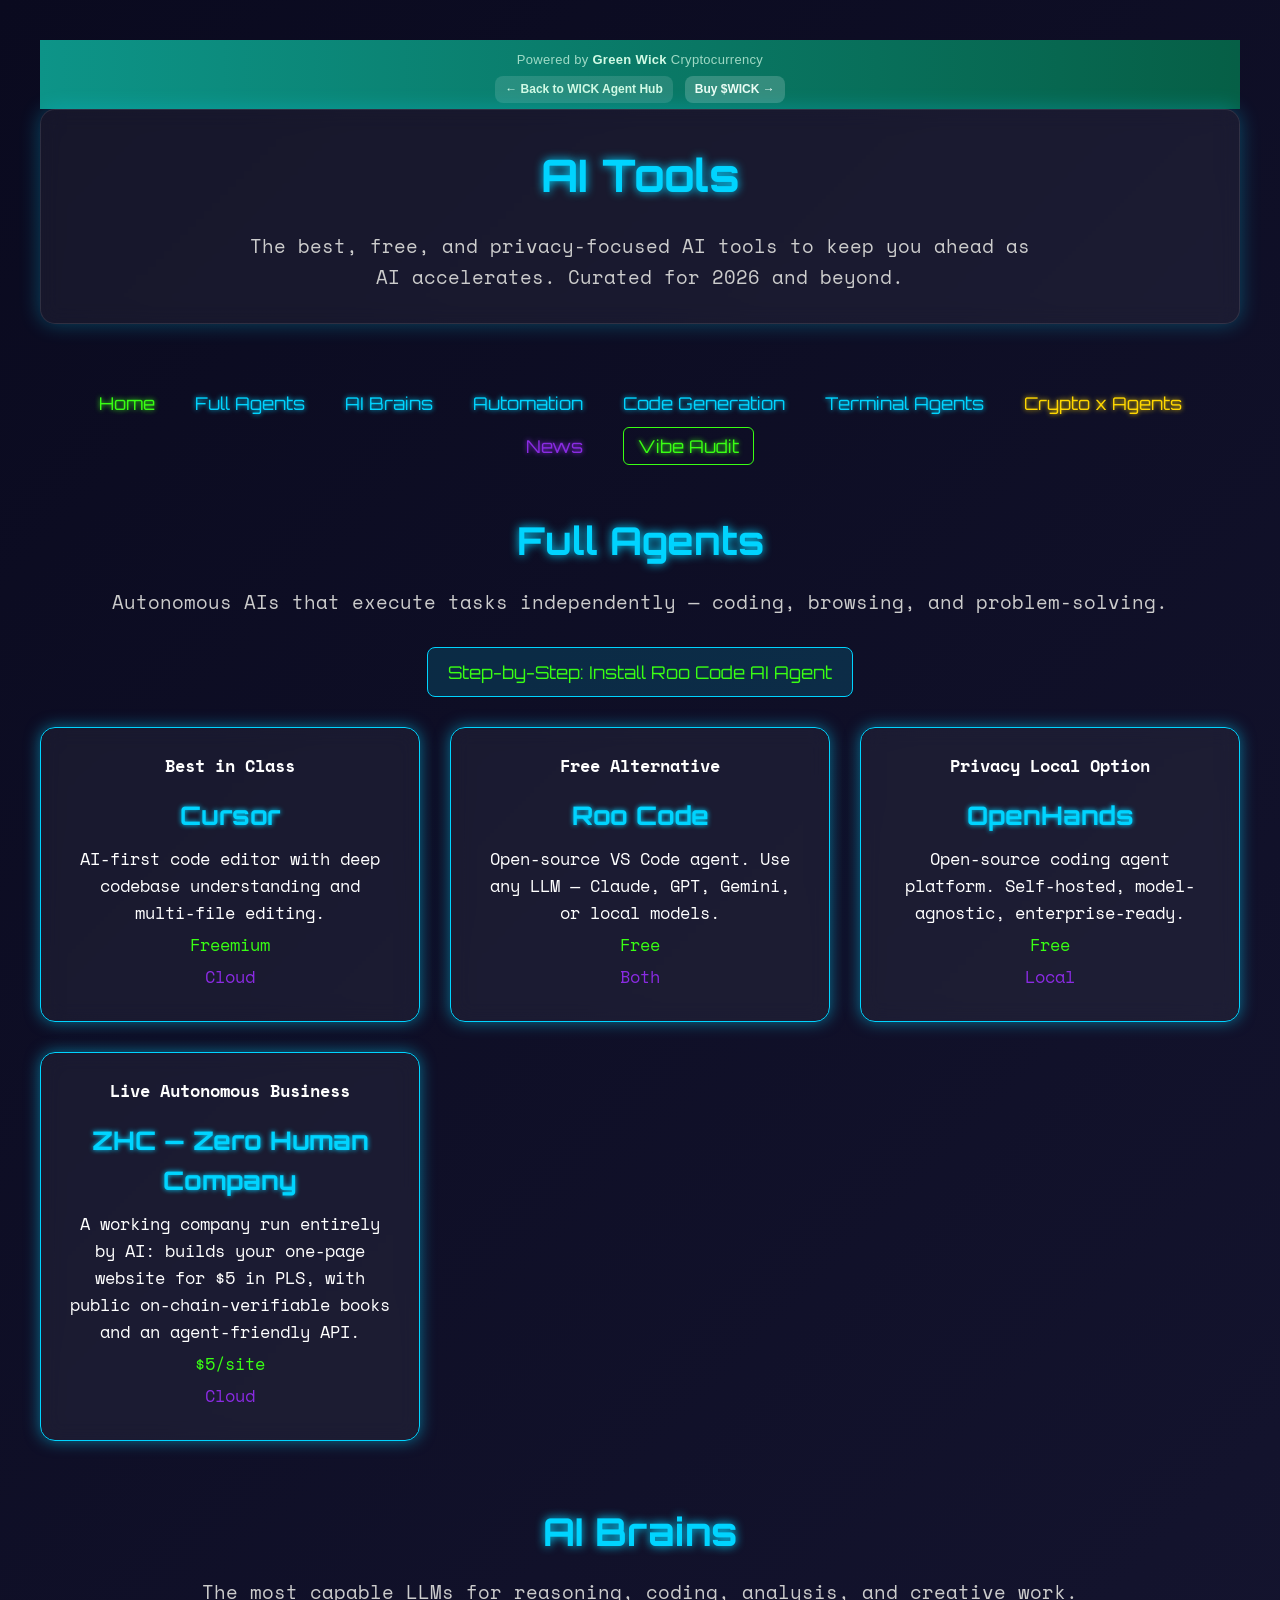
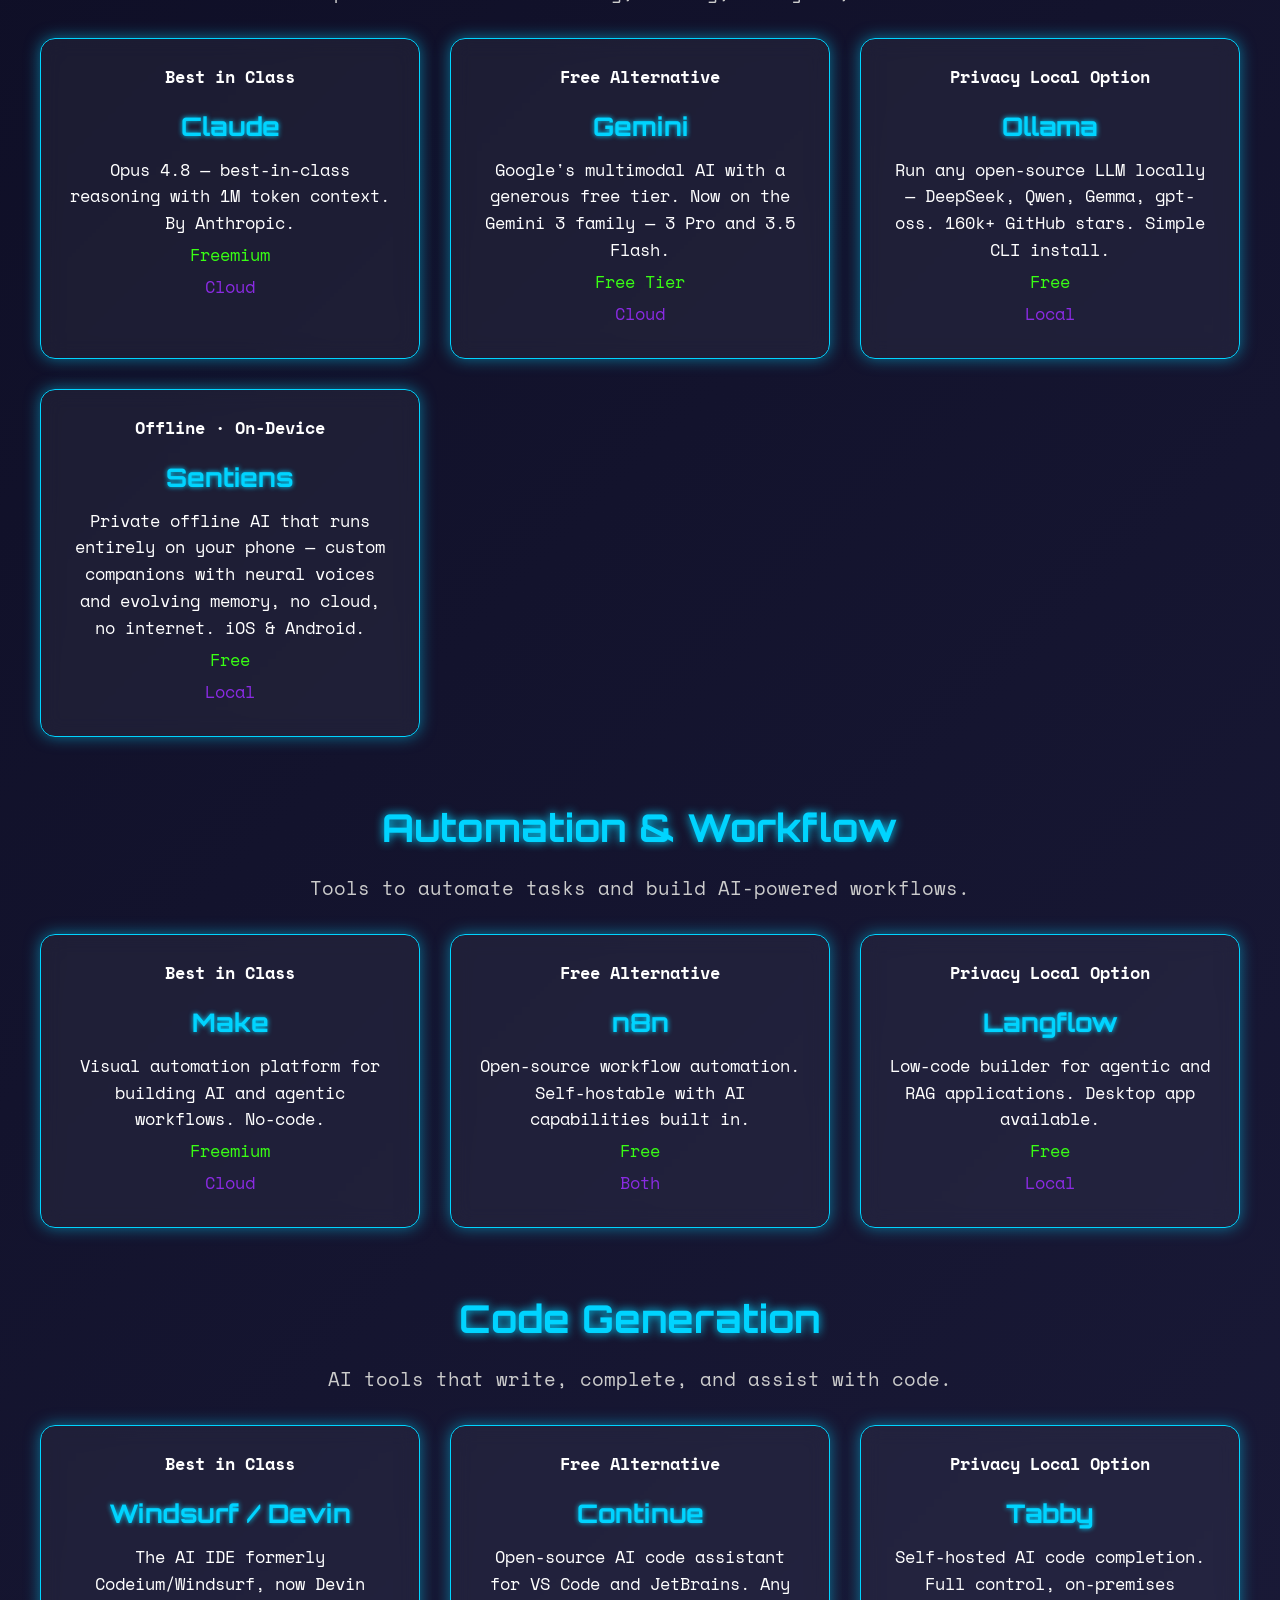
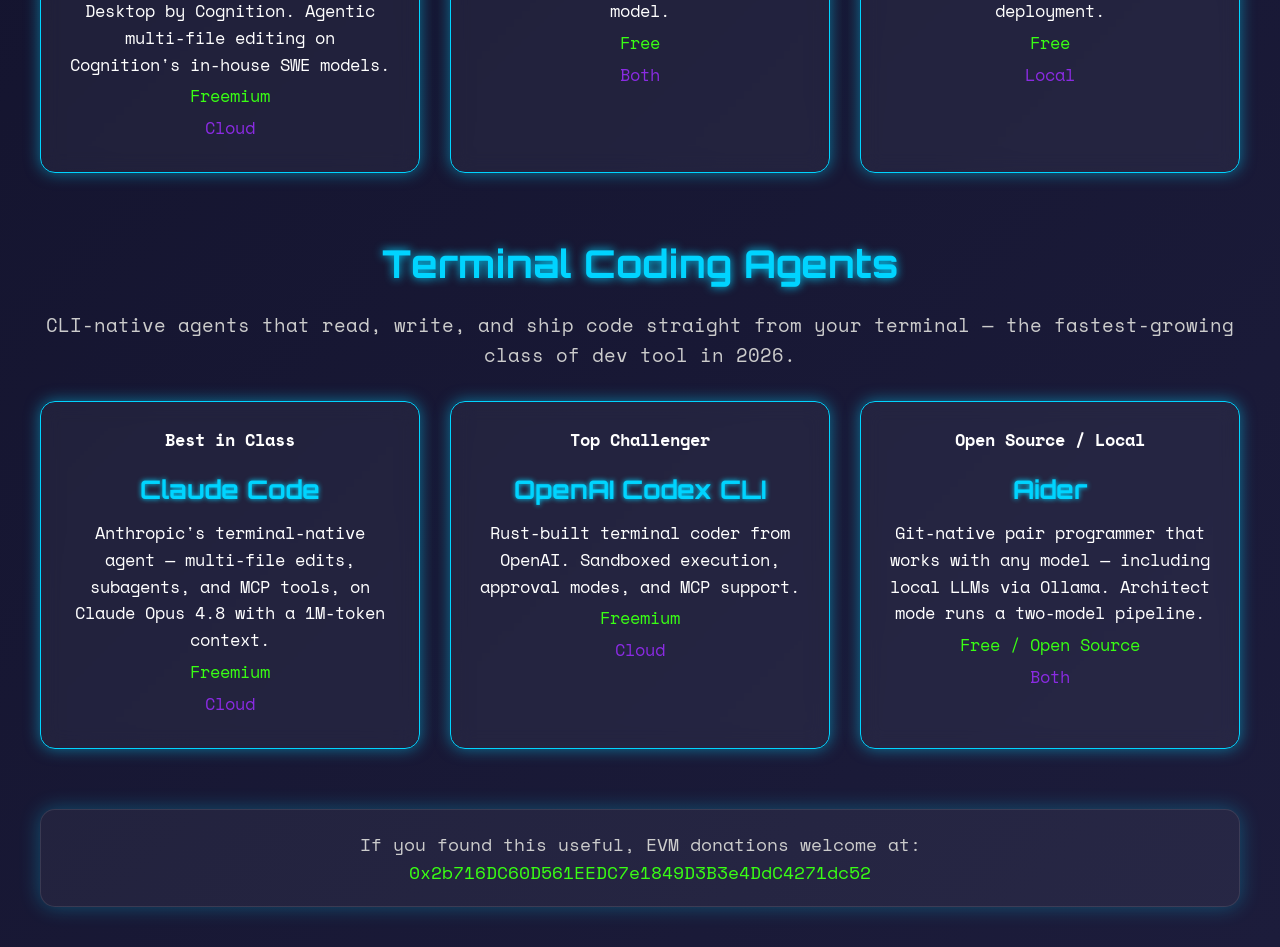
==== index.html @ ec35cadc "aitools: add Sentiens (offline on-device AI) to AI Brains Co-Authored-By: Claude Fable 5 <noreply@an" ====
<!DOCTYPE html>
<html lang="en">
<head>
    <meta charset="UTF-8">
    <meta name="viewport" content="width=device-width, initial-scale=1.0">
    <meta name="description" content="AI Tools - Best in class, free, and privacy-focused AI tools across Full Agents, AI Brains, Automation, and Code Generation.">
    <meta name="keywords" content="AI tools, full agents, AI brains, automation, code generation, best AI tools, free AI tools, privacy AI tools, 2026">
    <meta name="author" content="Green Wick AI">
    <meta name="robots" content="index, follow">
    <meta property="og:title" content="AI Tools - Elite AI Solutions for 2026">
    <meta property="og:description" content="Discover the best, free, and privacy-focused AI tools for 2026.">
    <meta property="og:type" content="website">
    <meta property="og:url" content="https://aitools.wick.pics">
    <link rel="icon" type="image/svg+xml" href="/favicon.svg">
    <title>AI Tools - Elite AI Solutions for 2026</title>
    <link rel="preconnect" href="https://fonts.googleapis.com">
    <link rel="preconnect" href="https://fonts.gstatic.com" crossorigin>
    <link href="https://fonts.googleapis.com/css2?family=Space+Mono:wght@400;700&family=Orbitron:wght@700&display=swap" rel="stylesheet">
    <script type="application/ld+json">
    {
        "@context": "https://schema.org",
        "@type": "WebPage",
        "name": "AI Tools - Elite AI Solutions for 2026",
        "description": "Best in class, free, and privacy-focused AI tools for 2026.",
        "publisher": {
            "@type": "Organization",
            "name": "Green Wick AI"
        }
    }
    </script>
    <link rel="stylesheet" href="style.css?v=2">
</head>
<body>
    <div style="width:100%;padding:6px 12px;background:linear-gradient(90deg,#0d9488,#065f46);font-family:sans-serif;box-sizing:border-box;">
      <div style="max-width:720px;margin:0 auto;">
        <div style="text-align:center;margin-bottom:4px;">
          <a href="https://crypto.wick.pics" style="font-size:13px;font-weight:500;letter-spacing:0.3px;color:#d1fae5;text-decoration:none;"><span style="opacity:0.75">Powered by</span> <b>Green Wick</b> <span style="opacity:0.75">Cryptocurrency</span></a>
        </div>
        <div style="display:flex;align-items:center;justify-content:center;gap:12px;">
          <a href="https://wick.pics" style="display:inline-flex;align-items:center;gap:6px;padding:4px 10px;border-radius:8px;font-size:12px;font-weight:600;white-space:nowrap;background:rgba(255,255,255,0.12);color:#d1fae5;text-decoration:none;">&larr; Back to WICK Agent Hub</a>
          <a href="https://swap.wick.pics" target="_blank" rel="noopener" style="display:inline-flex;align-items:center;gap:6px;padding:4px 10px;border-radius:8px;font-size:12px;font-weight:700;white-space:nowrap;background:rgba(255,255,255,0.18);color:#ecfdf5;text-decoration:none;">Buy $WICK &rarr;</a>
        </div>
      </div>
    </div>
    <div class="container">
        <header class="mission">
            <h1>AI Tools</h1>
            <p>The best, free, and privacy-focused AI tools to keep you ahead as AI accelerates. Curated for 2026 and beyond.</p>
        </header>

        <nav>
            <a href="https://wick.pics" style="color: #39ff14; text-shadow: 0 0 5px #39ff14;">Home</a>
            <a href="#full-agents">Full Agents</a>
            <a href="#ai-brains">AI Brains</a>
            <a href="#automation">Automation</a>
            <a href="#code-generation">Code Generation</a>
            <a href="#terminal-agents">Terminal Agents</a>
            <a href="crypto-agents.html" class="nav-crypto" style="color: #FFD700; text-shadow: 0 0 5px #FFD700;">Crypto x Agents</a>
            <a href="news.html" class="nav-accent">News</a>
            <a href="https://audit.wick.pics" class="nav-cta" target="_blank" rel="noopener noreferrer">Vibe Audit</a>
        </nav>

        <!-- Full Agents -->
        <section class="category" id="full-agents">
            <h2>Full Agents</h2>
            <p class="desc">Autonomous AIs that execute tasks independently — coding, browsing, and problem-solving.</p>
            <div class="link-box">
                <a href="roocode.html" class="guide-link">Step-by-Step: Install Roo Code AI Agent</a>
            </div>
            <div class="tools-grid">
                <div class="tool-box">
                    <a href="https://cursor.com" target="_blank" rel="noopener noreferrer">
                        <p class="category-label">Best in Class</p>
                        <h3>Cursor</h3>
                        <p>AI-first code editor with deep codebase understanding and multi-file editing.</p>
                        <p class="payment">Freemium</p>
                        <p class="location">Cloud</p>
                    </a>
                </div>
                <div class="tool-box">
                    <a href="https://marketplace.visualstudio.com/items?itemName=RooVeterinaryInc.roo-cline" target="_blank" rel="noopener noreferrer">
                        <p class="category-label">Free Alternative</p>
                        <h3>Roo Code</h3>
                        <p>Open-source VS Code agent. Use any LLM — Claude, GPT, Gemini, or local models.</p>
                        <p class="payment">Free</p>
                        <p class="location">Both</p>
                    </a>
                </div>
                <div class="tool-box">
                    <a href="https://openhands.dev" target="_blank" rel="noopener noreferrer">
                        <p class="category-label">Privacy Local Option</p>
                        <h3>OpenHands</h3>
                        <p>Open-source coding agent platform. Self-hosted, model-agnostic, enterprise-ready.</p>
                        <p class="payment">Free</p>
                        <p class="location">Local</p>
                    </a>
                </div>
                <div class="tool-box">
                    <a href="https://zhc.wick.pics" target="_blank" rel="noopener noreferrer">
                        <p class="category-label">Live Autonomous Business</p>
                        <h3>ZHC — Zero Human Company</h3>
                        <p>A working company run entirely by AI: builds your one-page website for $5 in PLS, with public on-chain-verifiable books and an agent-friendly API.</p>
                        <p class="payment">$5/site</p>
                        <p class="location">Cloud</p>
                    </a>
                </div>
            </div>
        </section>

        <!-- AI Brains (NLP) -->
        <section class="category" id="ai-brains">
            <h2>AI Brains</h2>
            <p class="desc">The most capable LLMs for reasoning, coding, analysis, and creative work.</p>
            <div class="tools-grid">
                <div class="tool-box">
                    <a href="https://claude.ai" target="_blank" rel="noopener noreferrer">
                        <p class="category-label">Best in Class</p>
                        <h3>Claude</h3>
                        <p>Opus 4.8 — best-in-class reasoning with 1M token context. By Anthropic.</p>
                        <p class="payment">Freemium</p>
                        <p class="location">Cloud</p>
                    </a>
                </div>
                <div class="tool-box">
                    <a href="https://gemini.google.com" target="_blank" rel="noopener noreferrer">
                        <p class="category-label">Free Alternative</p>
                        <h3>Gemini</h3>
                        <p>Google's multimodal AI with a generous free tier. Now on the Gemini 3 family — 3 Pro and 3.5 Flash.</p>
                        <p class="payment">Free Tier</p>
                        <p class="location">Cloud</p>
                    </a>
                </div>
                <div class="tool-box">
                    <a href="https://ollama.com" target="_blank" rel="noopener noreferrer">
                        <p class="category-label">Privacy Local Option</p>
                        <h3>Ollama</h3>
                        <p>Run any open-source LLM locally — DeepSeek, Qwen, Gemma, gpt-oss. 160k+ GitHub stars. Simple CLI install.</p>
                        <p class="payment">Free</p>
                        <p class="location">Local</p>
                    </a>
                </div>
                <div class="tool-box">
                    <a href="https://www.kejera.com/sentiens" target="_blank" rel="noopener noreferrer">
                        <p class="category-label">Offline · On-Device</p>
                        <h3>Sentiens</h3>
                        <p>Private offline AI that runs entirely on your phone — custom companions with neural voices and evolving memory, no cloud, no internet. iOS & Android.</p>
                        <p class="payment">Free</p>
                        <p class="location">Local</p>
                    </a>
                </div>
            </div>
        </section>

        <!-- Automation & Workflow -->
        <section class="category" id="automation">
            <h2>Automation & Workflow</h2>
            <p class="desc">Tools to automate tasks and build AI-powered workflows.</p>
            <div class="tools-grid">
                <div class="tool-box">
                    <a href="https://www.make.com" target="_blank" rel="noopener noreferrer">
                        <p class="category-label">Best in Class</p>
                        <h3>Make</h3>
                        <p>Visual automation platform for building AI and agentic workflows. No-code.</p>
                        <p class="payment">Freemium</p>
                        <p class="location">Cloud</p>
                    </a>
                </div>
                <div class="tool-box">
                    <a href="https://n8n.io" target="_blank" rel="noopener noreferrer">
                        <p class="category-label">Free Alternative</p>
                        <h3>n8n</h3>
                        <p>Open-source workflow automation. Self-hostable with AI capabilities built in.</p>
                        <p class="payment">Free</p>
                        <p class="location">Both</p>
                    </a>
                </div>
                <div class="tool-box">
                    <a href="https://www.langflow.org" target="_blank" rel="noopener noreferrer">
                        <p class="category-label">Privacy Local Option</p>
                        <h3>Langflow</h3>
                        <p>Low-code builder for agentic and RAG applications. Desktop app available.</p>
                        <p class="payment">Free</p>
                        <p class="location">Local</p>
                    </a>
                </div>
            </div>
        </section>

        <!-- Code Generation -->
        <section class="category" id="code-generation">
            <h2>Code Generation</h2>
            <p class="desc">AI tools that write, complete, and assist with code.</p>
            <div class="tools-grid">
                <div class="tool-box">
                    <a href="https://devin.ai/desktop" target="_blank" rel="noopener noreferrer">
                        <p class="category-label">Best in Class</p>
                        <h3>Windsurf / Devin</h3>
                        <p>The AI IDE formerly Codeium/Windsurf, now Devin Desktop by Cognition. Agentic multi-file editing on Cognition's in-house SWE models.</p>
                        <p class="payment">Freemium</p>
                        <p class="location">Cloud</p>
                    </a>
                </div>
                <div class="tool-box">
                    <a href="https://www.continue.dev" target="_blank" rel="noopener noreferrer">
                        <p class="category-label">Free Alternative</p>
                        <h3>Continue</h3>
                        <p>Open-source AI code assistant for VS Code and JetBrains. Any model.</p>
                        <p class="payment">Free</p>
                        <p class="location">Both</p>
                    </a>
                </div>
                <div class="tool-box">
                    <a href="https://www.tabbyml.com" target="_blank" rel="noopener noreferrer">
                        <p class="category-label">Privacy Local Option</p>
                        <h3>Tabby</h3>
                        <p>Self-hosted AI code completion. Full control, on-premises deployment.</p>
                        <p class="payment">Free</p>
                        <p class="location">Local</p>
                    </a>
                </div>
            </div>
        </section>

        <!-- Terminal Coding Agents -->
        <section class="category" id="terminal-agents">
            <h2>Terminal Coding Agents</h2>
            <p class="desc">CLI-native agents that read, write, and ship code straight from your terminal — the fastest-growing class of dev tool in 2026.</p>
            <div class="tools-grid">
                <div class="tool-box">
                    <a href="https://claude.com/claude-code" target="_blank" rel="noopener noreferrer">
                        <p class="category-label">Best in Class</p>
                        <h3>Claude Code</h3>
                        <p>Anthropic's terminal-native agent — multi-file edits, subagents, and MCP tools, on Claude Opus 4.8 with a 1M-token context.</p>
                        <p class="payment">Freemium</p>
                        <p class="location">Cloud</p>
                    </a>
                </div>
                <div class="tool-box">
                    <a href="https://github.com/openai/codex" target="_blank" rel="noopener noreferrer">
                        <p class="category-label">Top Challenger</p>
                        <h3>OpenAI Codex CLI</h3>
                        <p>Rust-built terminal coder from OpenAI. Sandboxed execution, approval modes, and MCP support.</p>
                        <p class="payment">Freemium</p>
                        <p class="location">Cloud</p>
                    </a>
                </div>
                <div class="tool-box">
                    <a href="https://aider.chat" target="_blank" rel="noopener noreferrer">
                        <p class="category-label">Open Source / Local</p>
                        <h3>Aider</h3>
                        <p>Git-native pair programmer that works with any model — including local LLMs via Ollama. Architect mode runs a two-model pipeline.</p>
                        <p class="payment">Free / Open Source</p>
                        <p class="location">Both</p>
                    </a>
                </div>
            </div>
        </section>

        <footer class="donation">
            <p>If you found this useful, EVM donations welcome at: <br><span>0x2b716DC60D561EEDC7e1849D3B3e4DdC4271dc52</span></p>
        </footer>
    </div>
</body>
</html>
---- style.css ----
/* Reset */
*, :after, :before { margin: 0; padding: 0; box-sizing: border-box; }

/* Base */
body {
    background: linear-gradient(135deg, #0a0a1f 0%, #1c1c3b 100%);
    color: #fff;
    line-height: 1.6;
    padding: 40px;
    font-family: 'Space Mono', monospace;
    position: relative;
    overflow-x: hidden;
}

body::before {
    content: '';
    position: fixed;
    top: 0; left: 0;
    width: 100%; height: 100%;
    background: repeating-linear-gradient(0deg, transparent, transparent 2px, rgba(255,255,255,.05) 2px, rgba(255,255,255,.05) 4px);
    opacity: .1;
    z-index: -1;
}

.container { max-width: 1400px; margin: 0 auto; }

/* Header */
header.mission {
    text-align: center;
    margin-bottom: 60px;
    padding: 30px;
    background: rgba(255,255,255,.05);
    border-radius: 15px;
    border: 1px solid rgba(255,255,255,.1);
    box-shadow: 0 0 20px rgba(0,212,255,.3);
    backdrop-filter: blur(10px);
}

header.mission h1 {
    font-family: 'Orbitron', sans-serif;
    font-size: 2.8em;
    color: #00d4ff;
    margin-bottom: 20px;
    text-shadow: 0 0 10px #00d4ff;
    animation: pulseGlow 2s ease-in-out infinite;
}

header.mission p {
    font-size: 1.2em;
    color: #ccc;
    max-width: 800px;
    margin: 0 auto;
}

/* Navigation */
nav { text-align: center; margin-bottom: 40px; }

nav a {
    display: inline-block;
    margin: 5px 15px;
    color: #00d4ff;
    text-decoration: none;
    font-family: 'Orbitron', sans-serif;
    font-size: 1.1em;
    text-shadow: 0 0 5px #00d4ff;
    transition: color 0.2s;
}

nav a:hover { color: #39ff14; }

nav .nav-accent,
nav .nav-accent:visited {
    color: #8a2be2;
    text-shadow: 0 0 5px #8a2be2;
}

nav a.nav-crypto,
nav a.nav-crypto:visited,
nav a.nav-crypto:link {
    color: #FFD700 !important;
    text-shadow: 0 0 5px #FFD700;
}

nav .nav-cta {
    color: #39ff14;
    text-shadow: 0 0 5px #39ff14;
    border: 1px solid #39ff14;
    padding: 4px 14px;
    border-radius: 6px;
}

nav .nav-cta:hover {
    background: rgba(57,255,20,.1);
    color: #fff;
}

/* Back link */
.back-link {
    display: inline-block;
    margin-bottom: 30px;
    color: #00d4ff;
    text-decoration: none;
    font-family: 'Orbitron', sans-serif;
    font-size: 1em;
    text-shadow: 0 0 5px #00d4ff;
}

.back-link:hover { color: #39ff14; }

/* Category sections */
.category { margin-bottom: 60px; }

.category h2 {
    font-family: 'Orbitron', sans-serif;
    font-size: 2.4em;
    color: #00d4ff;
    margin-bottom: 15px;
    text-align: center;
    text-shadow: 0 0 10px #00d4ff;
    animation: pulseGlow 2s ease-in-out infinite;
}

.category .desc, .guide-section .desc {
    font-size: 1.2em;
    color: #ccc;
    text-align: center;
    margin-bottom: 30px;
}

/* Guide link box */
.link-box { text-align: center; margin-bottom: 30px; }

.guide-link {
    color: #39ff14;
    text-decoration: none;
    font-size: 1.1em;
    font-family: 'Orbitron', sans-serif;
    padding: 10px 20px;
    background: rgba(0,212,255,.15);
    border: 1px solid #00d4ff;
    border-radius: 8px;
    display: inline-block;
    transition: all 0.2s;
}

.guide-link:hover {
    background: rgba(0,212,255,.3);
    box-shadow: 0 0 15px rgba(0,212,255,.4);
}

/* Tool grid */
.tools-grid { display: grid; grid-template-columns: repeat(3, 1fr); gap: 30px; }

.tool-box {
    background: rgba(255,255,255,.05);
    border-radius: 15px;
    border: 1px solid #00d4ff;
    box-shadow: 0 0 15px rgba(0,212,255,.5);
    backdrop-filter: blur(10px);
    transition: all 0.3s ease;
    text-align: center;
    cursor: pointer;
}

.tool-box:hover {
    transform: translateY(-5px);
    box-shadow: 0 0 25px #00d4ff, 0 0 40px #8a2be2;
}

.tool-box a {
    display: block;
    width: 100%; height: 100%;
    text-decoration: none;
    color: inherit;
    padding: 25px;
}

.tool-box h3 {
    color: #00d4ff;
    font-family: 'Orbitron', sans-serif;
    font-size: 1.6em;
    margin-bottom: 10px;
    text-shadow: 0 0 5px #00d4ff;
}

.tool-box p { font-size: 1.05em; color: #fff; margin-bottom: 5px; }
.tool-box .category-label { font-size: 1.05em; margin-bottom: 15px; font-weight: 700; }
.tool-box .payment { color: #39ff14; }
.tool-box .location { color: #8a2be2; }

/* Guide sections (roocode page) */
.guide-section { margin-bottom: 60px; }

.guide-section h2 {
    font-family: 'Orbitron', sans-serif;
    font-size: 2.4em;
    color: #00d4ff;
    margin-bottom: 15px;
    text-shadow: 0 0 10px #00d4ff;
    animation: pulseGlow 2s ease-in-out infinite;
}

.step {
    background: rgba(255,255,255,.05);
    padding: 25px;
    border-radius: 15px;
    border: 1px solid #00d4ff;
    box-shadow: 0 0 15px rgba(0,212,255,.5);
    backdrop-filter: blur(10px);
    margin-bottom: 30px;
}

.step h3 {
    color: #00d4ff;
    font-family: 'Orbitron', sans-serif;
    font-size: 1.6em;
    margin-bottom: 15px;
    text-shadow: 0 0 5px #00d4ff;
}

.step p { font-size: 1.1em; color: #fff; margin-bottom: 10px; }
.step ol { padding-left: 30px; }
.step li { margin-bottom: 10px; }

.step pre {
    background: rgba(0,0,0,.3);
    padding: 15px;
    border-radius: 8px;
    overflow-x: auto;
    margin: 15px 0;
}

.step code { font-family: 'Space Mono', monospace; color: #39ff14; }
.step a { color: #39ff14; text-decoration: none; }
.step a:hover { text-decoration: underline; }

/* Method cards (side by side) */
.method-grid {
    display: grid;
    grid-template-columns: 1fr 1fr;
    gap: 30px;
    margin-bottom: 20px;
}

.method-card {
    background: rgba(0,0,0,.2);
    padding: 20px;
    border-radius: 10px;
}

.method-card h4 {
    font-family: 'Orbitron', sans-serif;
    margin-bottom: 15px;
}

.method-cyan { border: 1px solid #00d4ff; }
.method-cyan h4 { color: #00d4ff; }
.method-purple { border: 1px solid #8a2be2; }
.method-purple h4 { color: #8a2be2; }

/* Expansion grid (roocode page) */
.expansions-grid { display: grid; grid-template-columns: repeat(3, 1fr); gap: 30px; }

.expansion-box {
    background: rgba(255,255,255,.05);
    padding: 25px;
    border-radius: 15px;
    border: 1px solid #8a2be2;
    box-shadow: 0 0 15px rgba(0,212,255,.5);
    backdrop-filter: blur(10px);
    transition: all 0.3s ease;
    text-align: center;
    cursor: pointer;
}

.expansion-box:hover {
    transform: translateY(-5px);
    box-shadow: 0 0 25px #8a2be2, 0 0 40px #00d4ff;
}

.expansion-box h3 {
    color: #8a2be2;
    font-family: 'Orbitron', sans-serif;
    font-size: 1.6em;
    margin-bottom: 10px;
    text-shadow: 0 0 5px #8a2be2;
}

.expansion-box p { font-size: 1.1em; color: #fff; margin-bottom: 5px; }
.expansion-box a { color: #39ff14; text-decoration: none; }
.expansion-box a:hover { text-decoration: underline; }

/* News page */
.news-section { margin-bottom: 60px; }

.news-section h2 {
    font-family: 'Orbitron', sans-serif;
    font-size: 2.4em;
    color: #00d4ff;
    margin-bottom: 15px;
    text-shadow: 0 0 10px #00d4ff;
    animation: pulseGlow 2s ease-in-out infinite;
}

.news-grid { display: grid; grid-template-columns: 1fr; gap: 30px; }

.news-item {
    background: rgba(255,255,255,.05);
    padding: 25px;
    border-radius: 15px;
    border: 1px solid #0077ff;
    box-shadow: 0 0 15px rgba(0,212,255,.5);
    backdrop-filter: blur(10px);
    transition: all 0.3s ease;
}

.news-item:hover {
    transform: translateY(-5px);
    box-shadow: 0 0 25px #0077ff, 0 0 40px #00d4ff;
}

.news-item h3 {
    color: #0077ff;
    font-family: 'Orbitron', sans-serif;
    font-size: 1.6em;
    margin-bottom: 10px;
    text-shadow: 0 0 5px #0077ff;
}

.news-item p { font-size: 1.1em; color: #fff; margin-bottom: 15px; }
.news-item .date { font-size: 0.9em; color: #ccc; margin-bottom: 15px; }
.news-item a { color: #39ff14; text-decoration: none; }
.news-item a:hover { text-decoration: underline; }

/* Footer */
footer.donation {
    text-align: center;
    margin-top: 60px;
    padding: 20px;
    background: rgba(255,255,255,.05);
    border-radius: 15px;
    border: 1px solid rgba(255,255,255,.1);
    box-shadow: 0 0 20px rgba(0,212,255,.3);
}

footer.donation p { font-size: 1.1em; color: #ccc; }
footer.donation span { color: #39ff14; word-break: break-all; }

/* Animation */
@keyframes pulseGlow {
    0%   { text-shadow: 0 0 10px #00d4ff; }
    50%  { text-shadow: 0 0 20px #00d4ff, 0 0 30px #00d4ff; }
    100% { text-shadow: 0 0 10px #00d4ff; }
}

/* Responsive */
@media (max-width: 900px) {
    .tools-grid, .expansions-grid { grid-template-columns: repeat(2, 1fr); }
    .method-grid { grid-template-columns: 1fr; }
}

@media (max-width: 600px) {
    body { padding: 20px; }
    .tools-grid, .expansions-grid { grid-template-columns: 1fr; }
    header.mission h1 { font-size: 2em; }
    .category h2, .guide-section h2, .news-section h2 { font-size: 1.8em; }
    .tool-box h3, .step h3 { font-size: 1.4em; }
    .news-item h3 { font-size: 1.2em; }
    .news-item { padding: 15px; }
    nav a { margin: 5px 8px; font-size: 0.95em; }
}
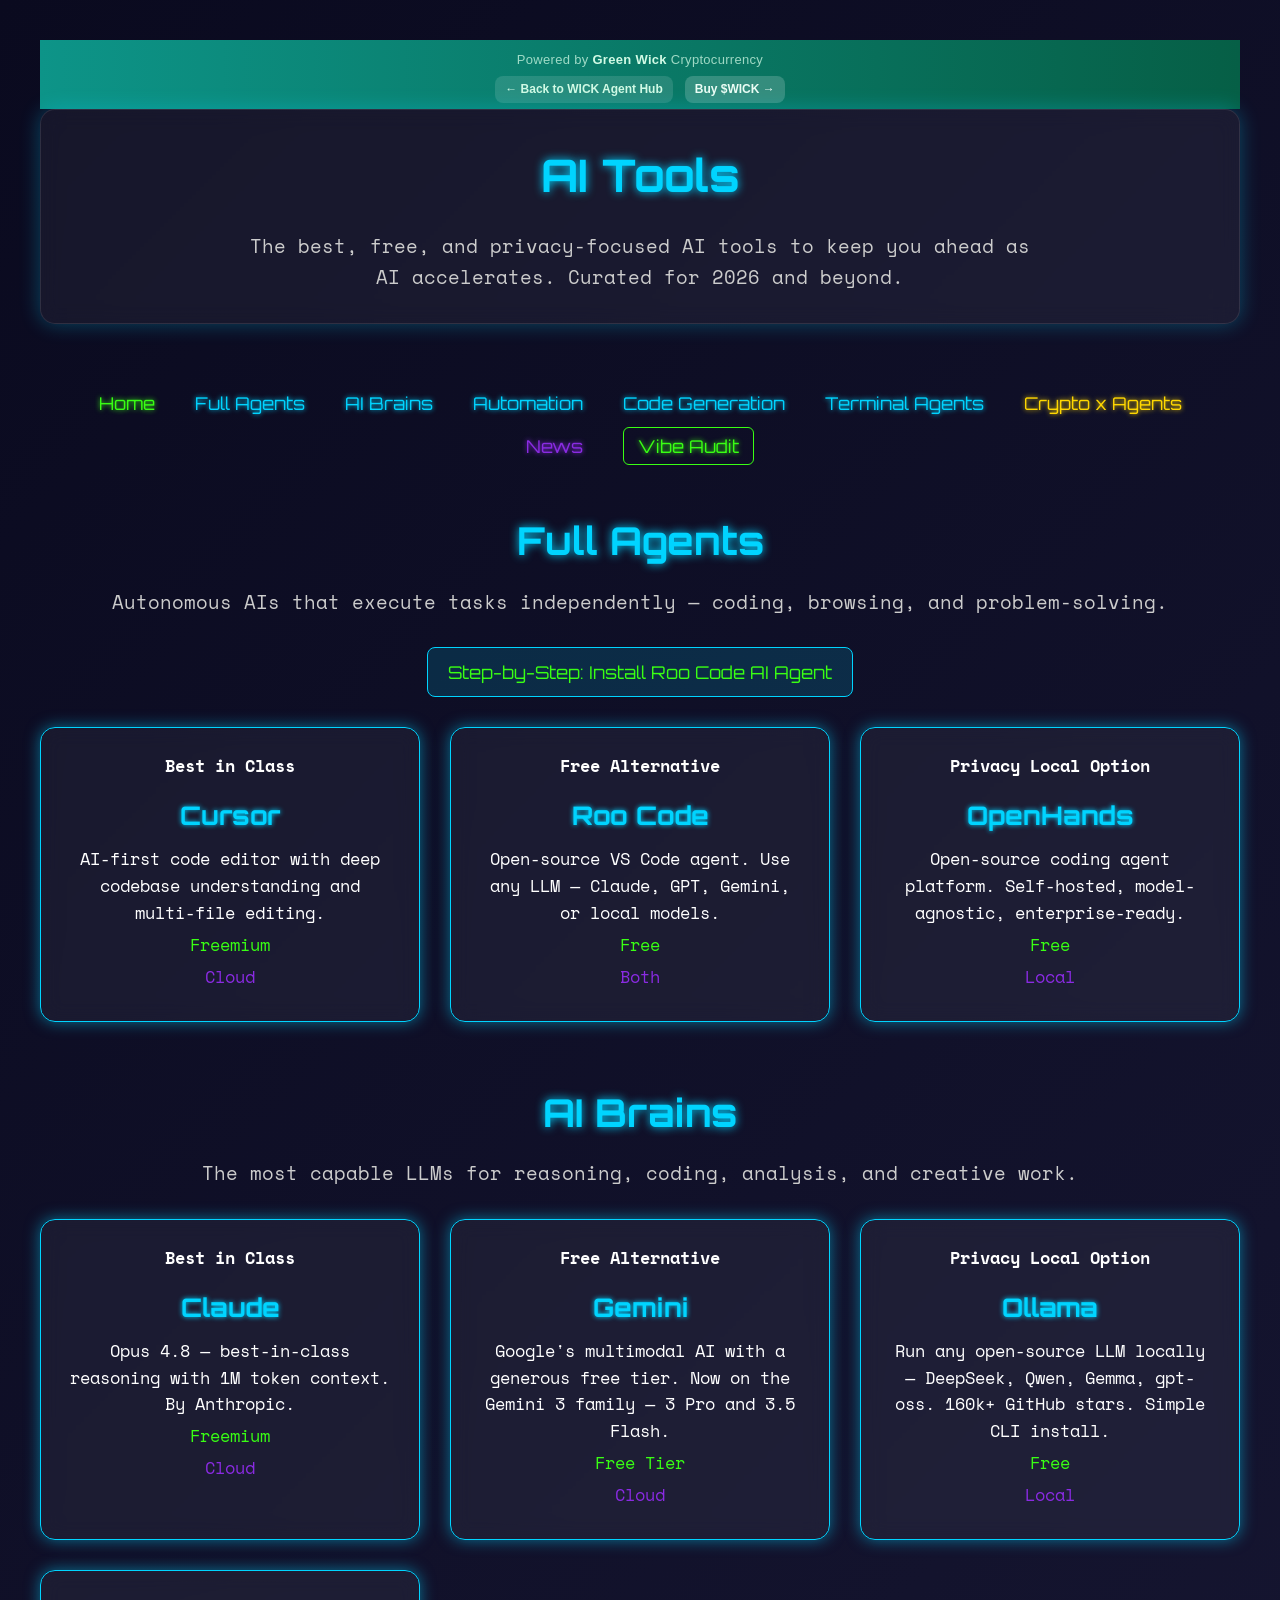
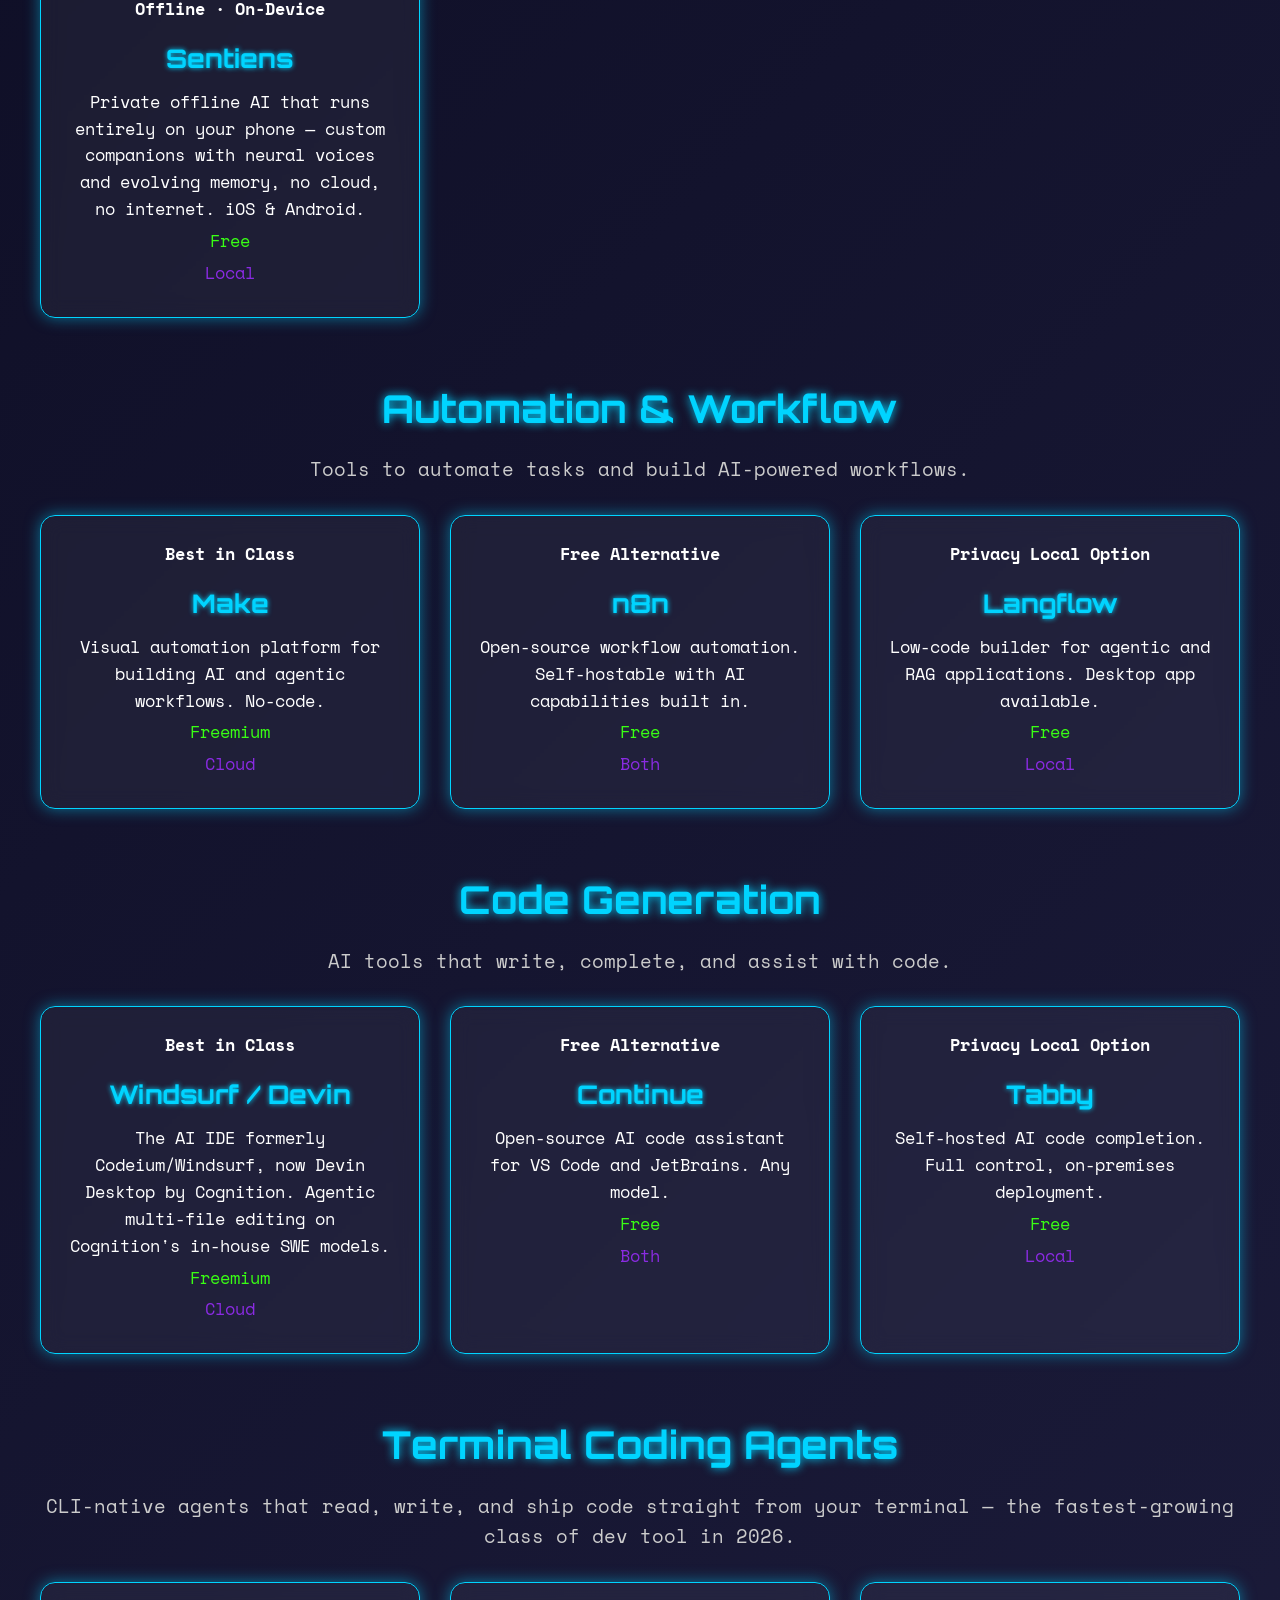
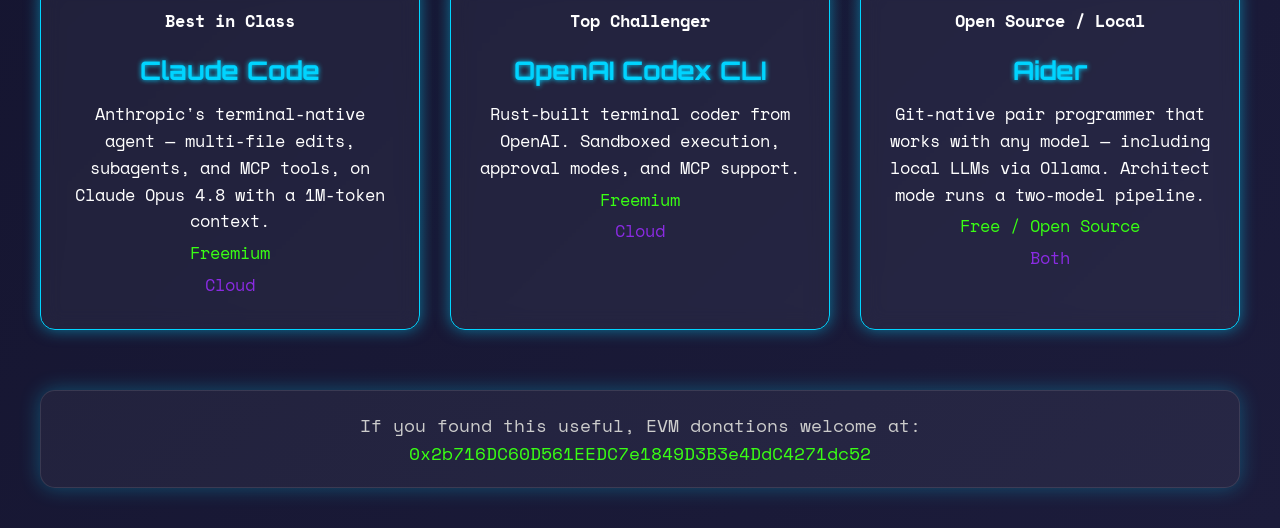
==== commit 3c1f8bee: "aitools: remove ZHC card Co-Authored-By: Claude Fable 5 <noreply@anthropic.com>" ====
--- a/index.html
+++ b/index.html
@@ -95,15 +95,6 @@
                         <p class="location">Local</p>
                     </a>
                 </div>
-                <div class="tool-box">
-                    <a href="https://zhc.wick.pics" target="_blank" rel="noopener noreferrer">
-                        <p class="category-label">Live Autonomous Business</p>
-                        <h3>ZHC — Zero Human Company</h3>
-                        <p>A working company run entirely by AI: builds your one-page website for $5 in PLS, with public on-chain-verifiable books and an agent-friendly API.</p>
-                        <p class="payment">$5/site</p>
-                        <p class="location">Cloud</p>
-                    </a>
-                </div>
             </div>
         </section>
 
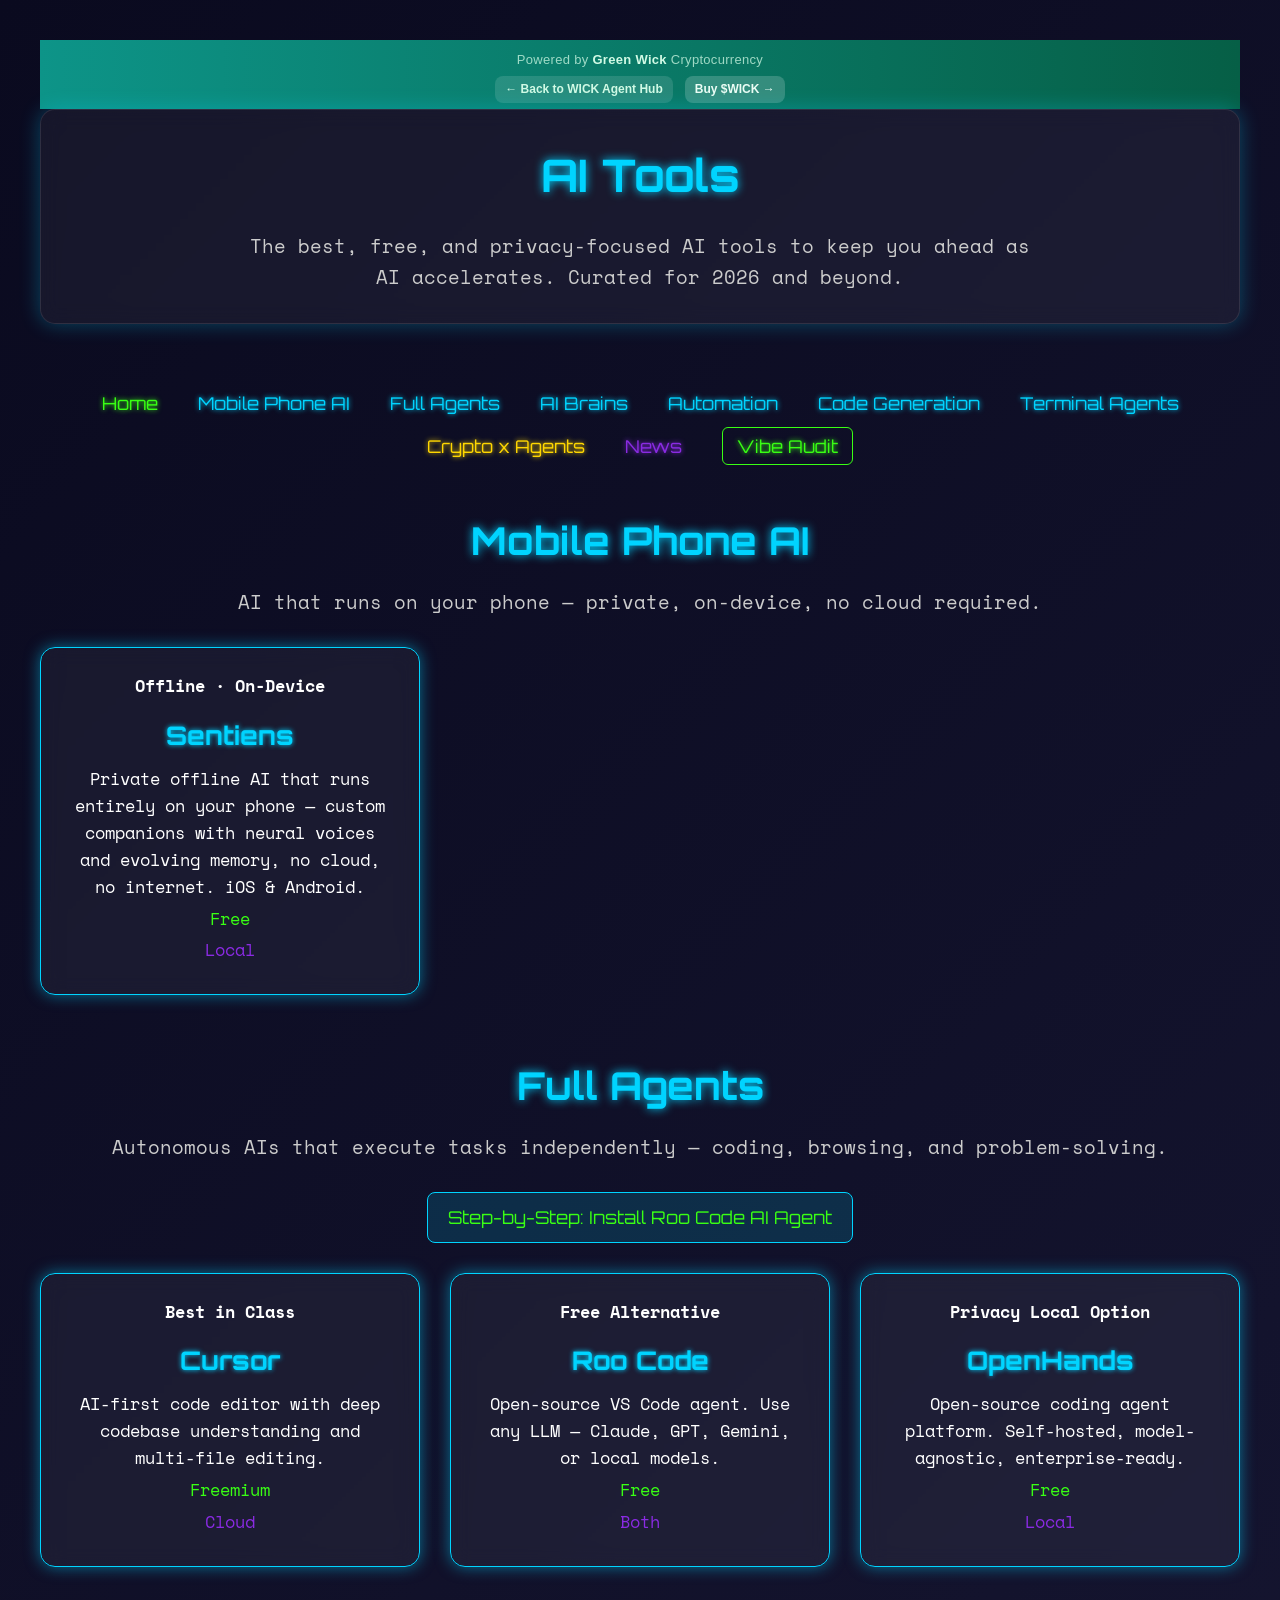
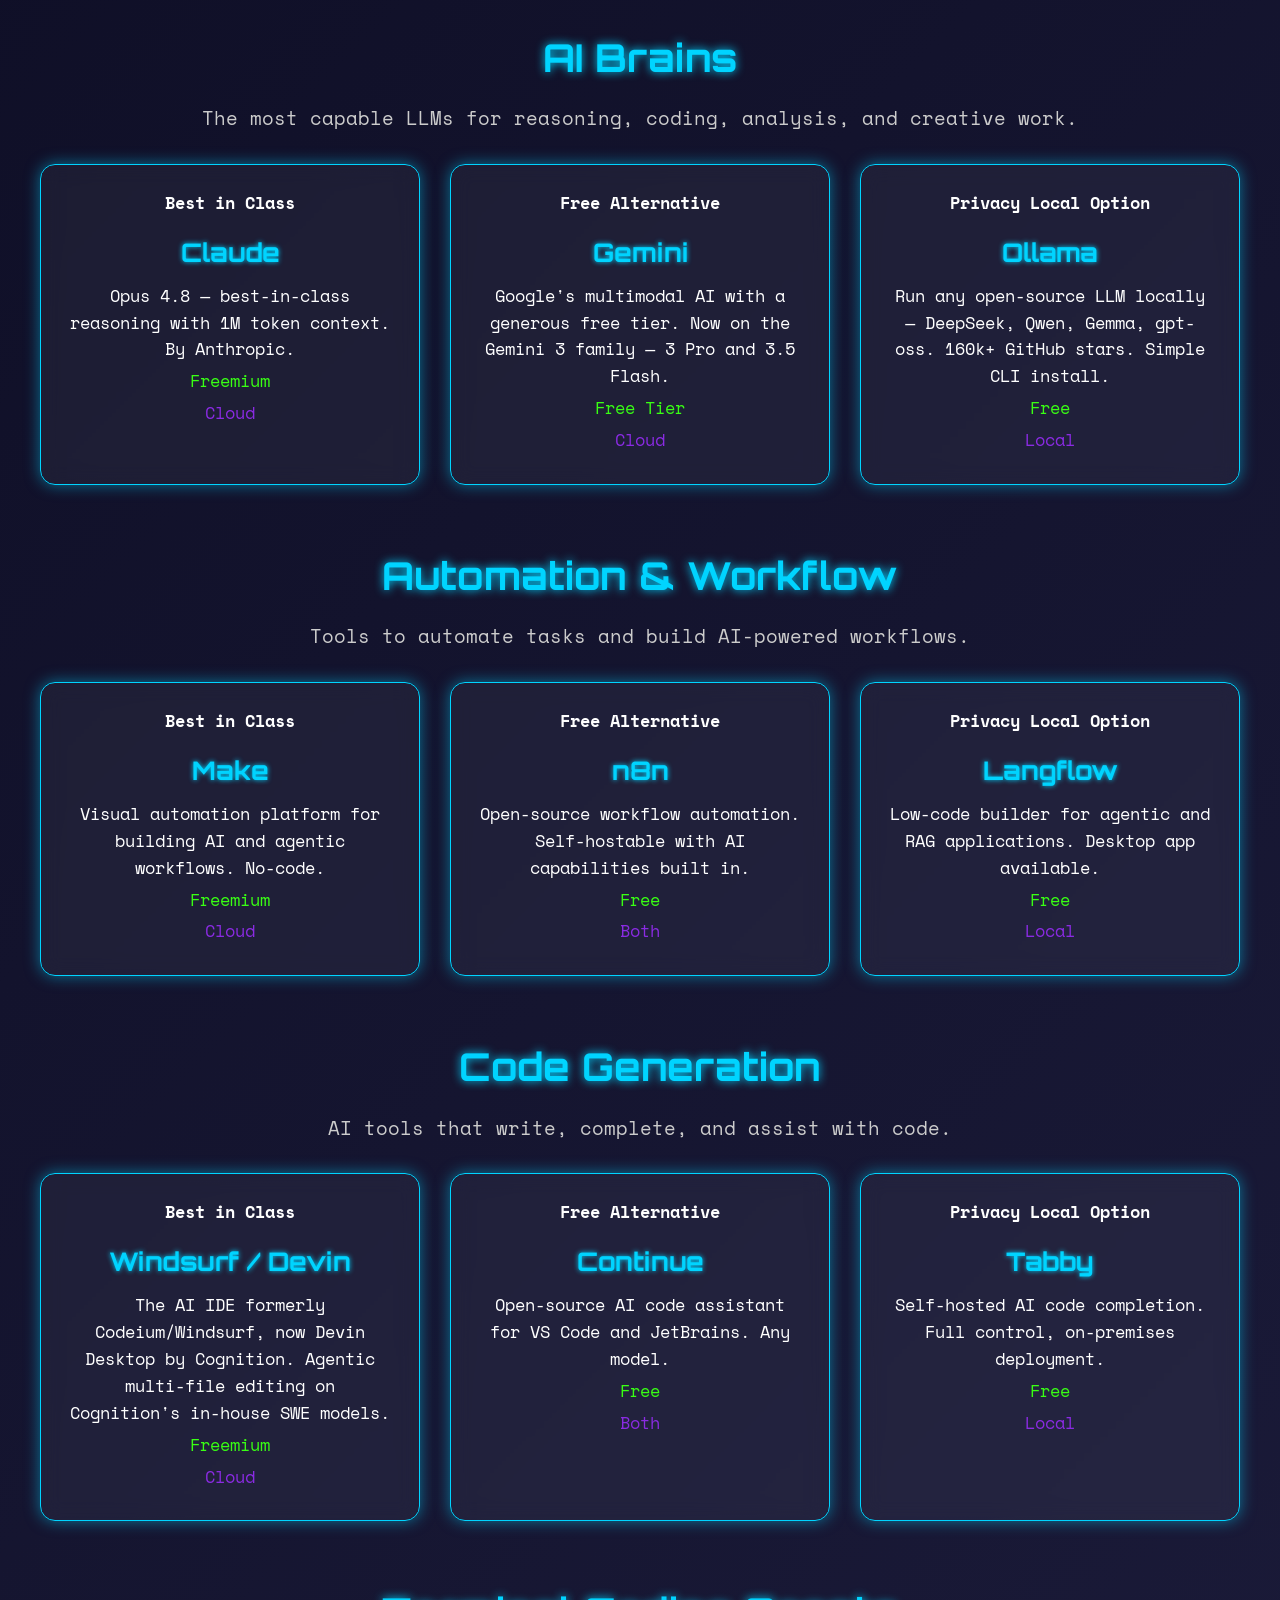
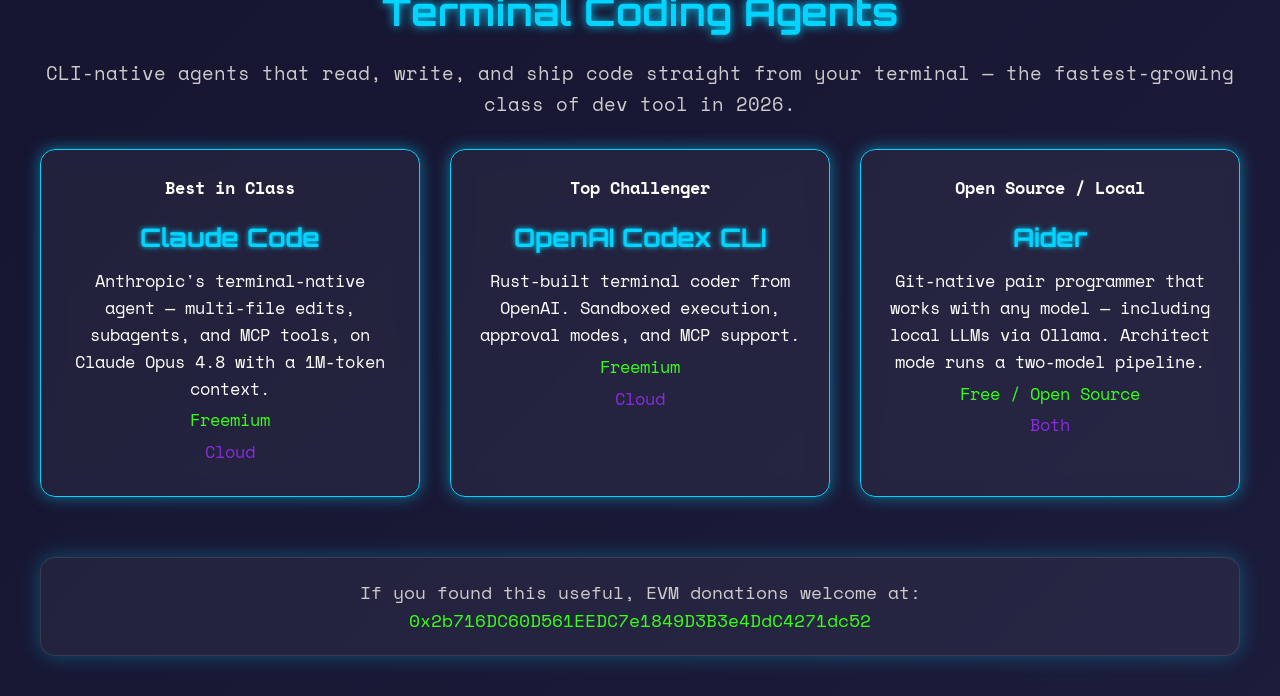
==== commit ec0ef0fe: "aitools: move Sentiens to its own Mobile Phone AI section at top Co-Authored-By: Claude Fable 5 <nor" ====
--- a/index.html
+++ b/index.html
@@ -50,6 +50,7 @@
 
         <nav>
             <a href="https://wick.pics" style="color: #39ff14; text-shadow: 0 0 5px #39ff14;">Home</a>
+            <a href="#mobile-ai">Mobile Phone AI</a>
             <a href="#full-agents">Full Agents</a>
             <a href="#ai-brains">AI Brains</a>
             <a href="#automation">Automation</a>
@@ -60,6 +61,23 @@
             <a href="https://audit.wick.pics" class="nav-cta" target="_blank" rel="noopener noreferrer">Vibe Audit</a>
         </nav>
 
+        <!-- Mobile Phone AI -->
+        <section class="category" id="mobile-ai">
+            <h2>Mobile Phone AI</h2>
+            <p class="desc">AI that runs on your phone — private, on-device, no cloud required.</p>
+            <div class="tools-grid">
+                <div class="tool-box">
+                    <a href="https://www.kejera.com/sentiens" target="_blank" rel="noopener noreferrer">
+                        <p class="category-label">Offline · On-Device</p>
+                        <h3>Sentiens</h3>
+                        <p>Private offline AI that runs entirely on your phone — custom companions with neural voices and evolving memory, no cloud, no internet. iOS & Android.</p>
+                        <p class="payment">Free</p>
+                        <p class="location">Local</p>
+                    </a>
+                </div>
+            </div>
+        </section>
+
         <!-- Full Agents -->
         <section class="category" id="full-agents">
             <h2>Full Agents</h2>
@@ -130,15 +148,6 @@
                         <p class="location">Local</p>
                     </a>
                 </div>
-                <div class="tool-box">
-                    <a href="https://www.kejera.com/sentiens" target="_blank" rel="noopener noreferrer">
-                        <p class="category-label">Offline · On-Device</p>
-                        <h3>Sentiens</h3>
-                        <p>Private offline AI that runs entirely on your phone — custom companions with neural voices and evolving memory, no cloud, no internet. iOS & Android.</p>
-                        <p class="payment">Free</p>
-                        <p class="location">Local</p>
-                    </a>
-                </div>
             </div>
         </section>
 
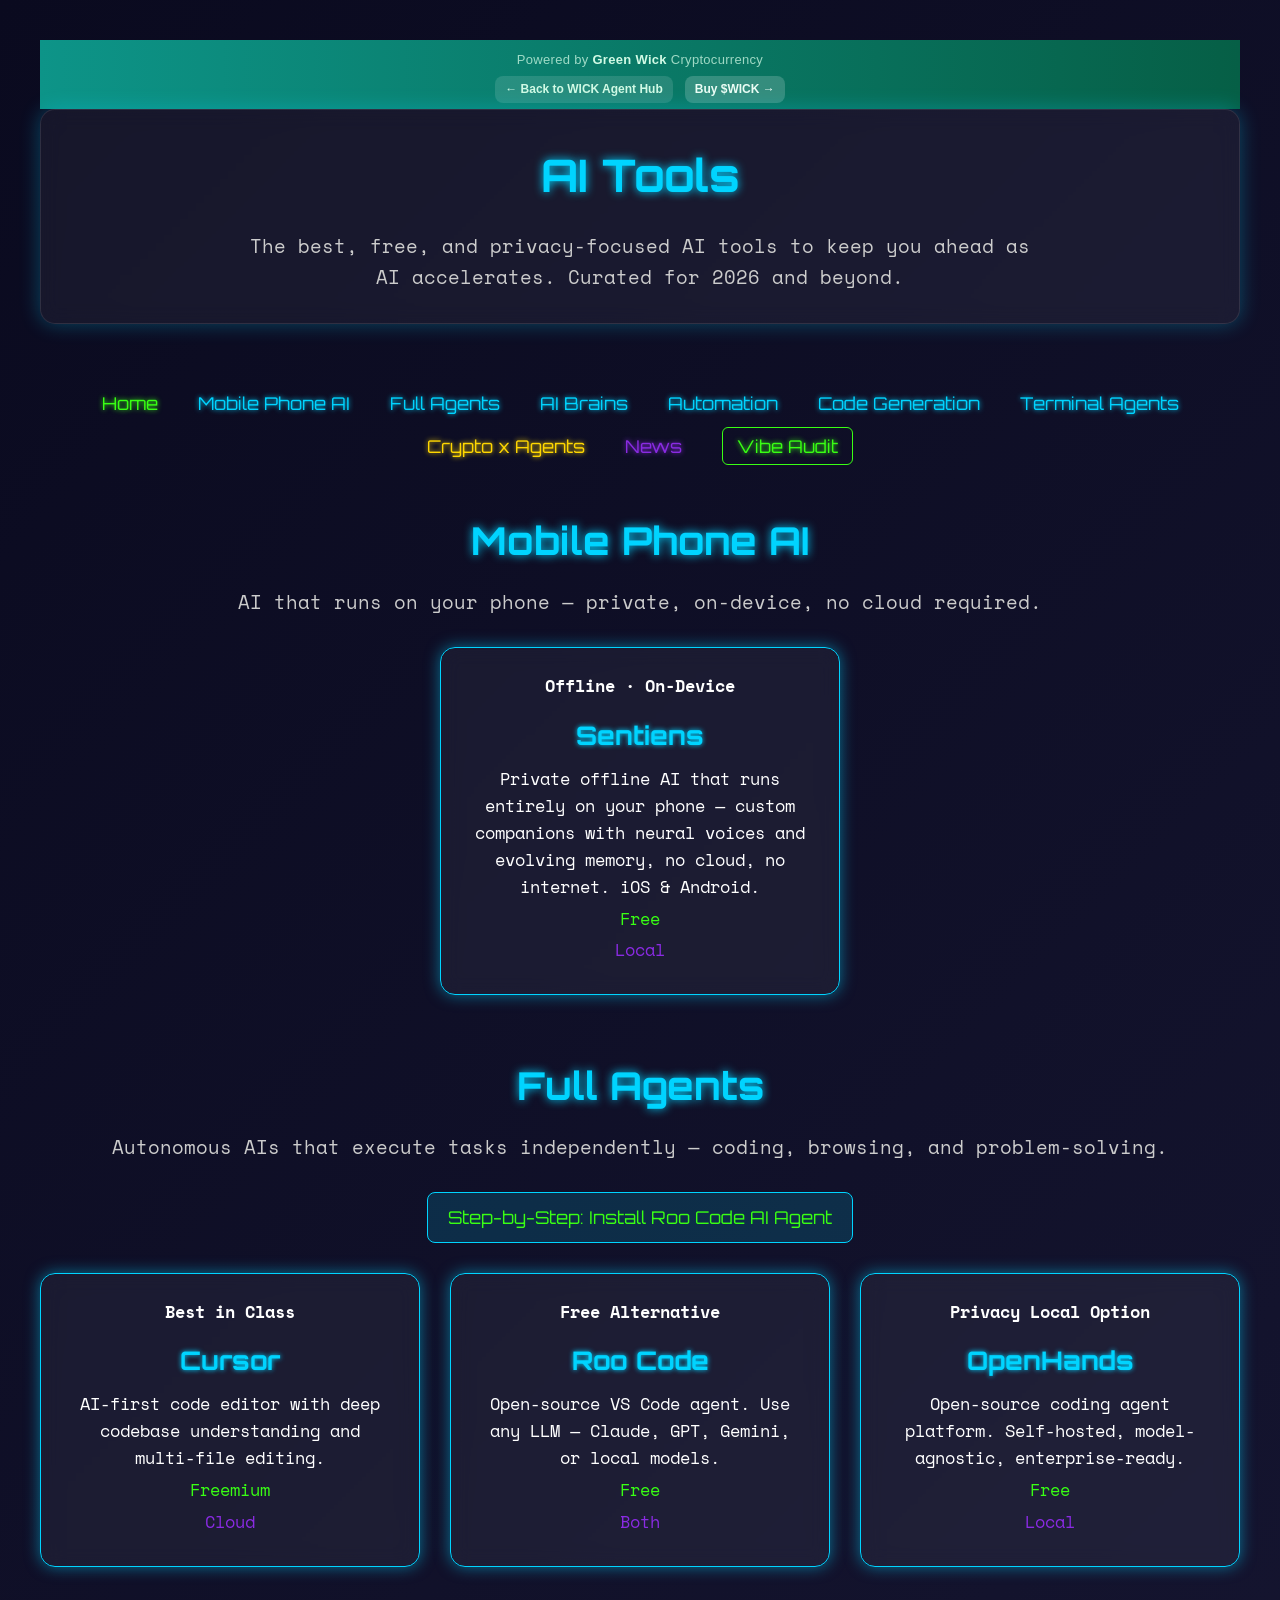
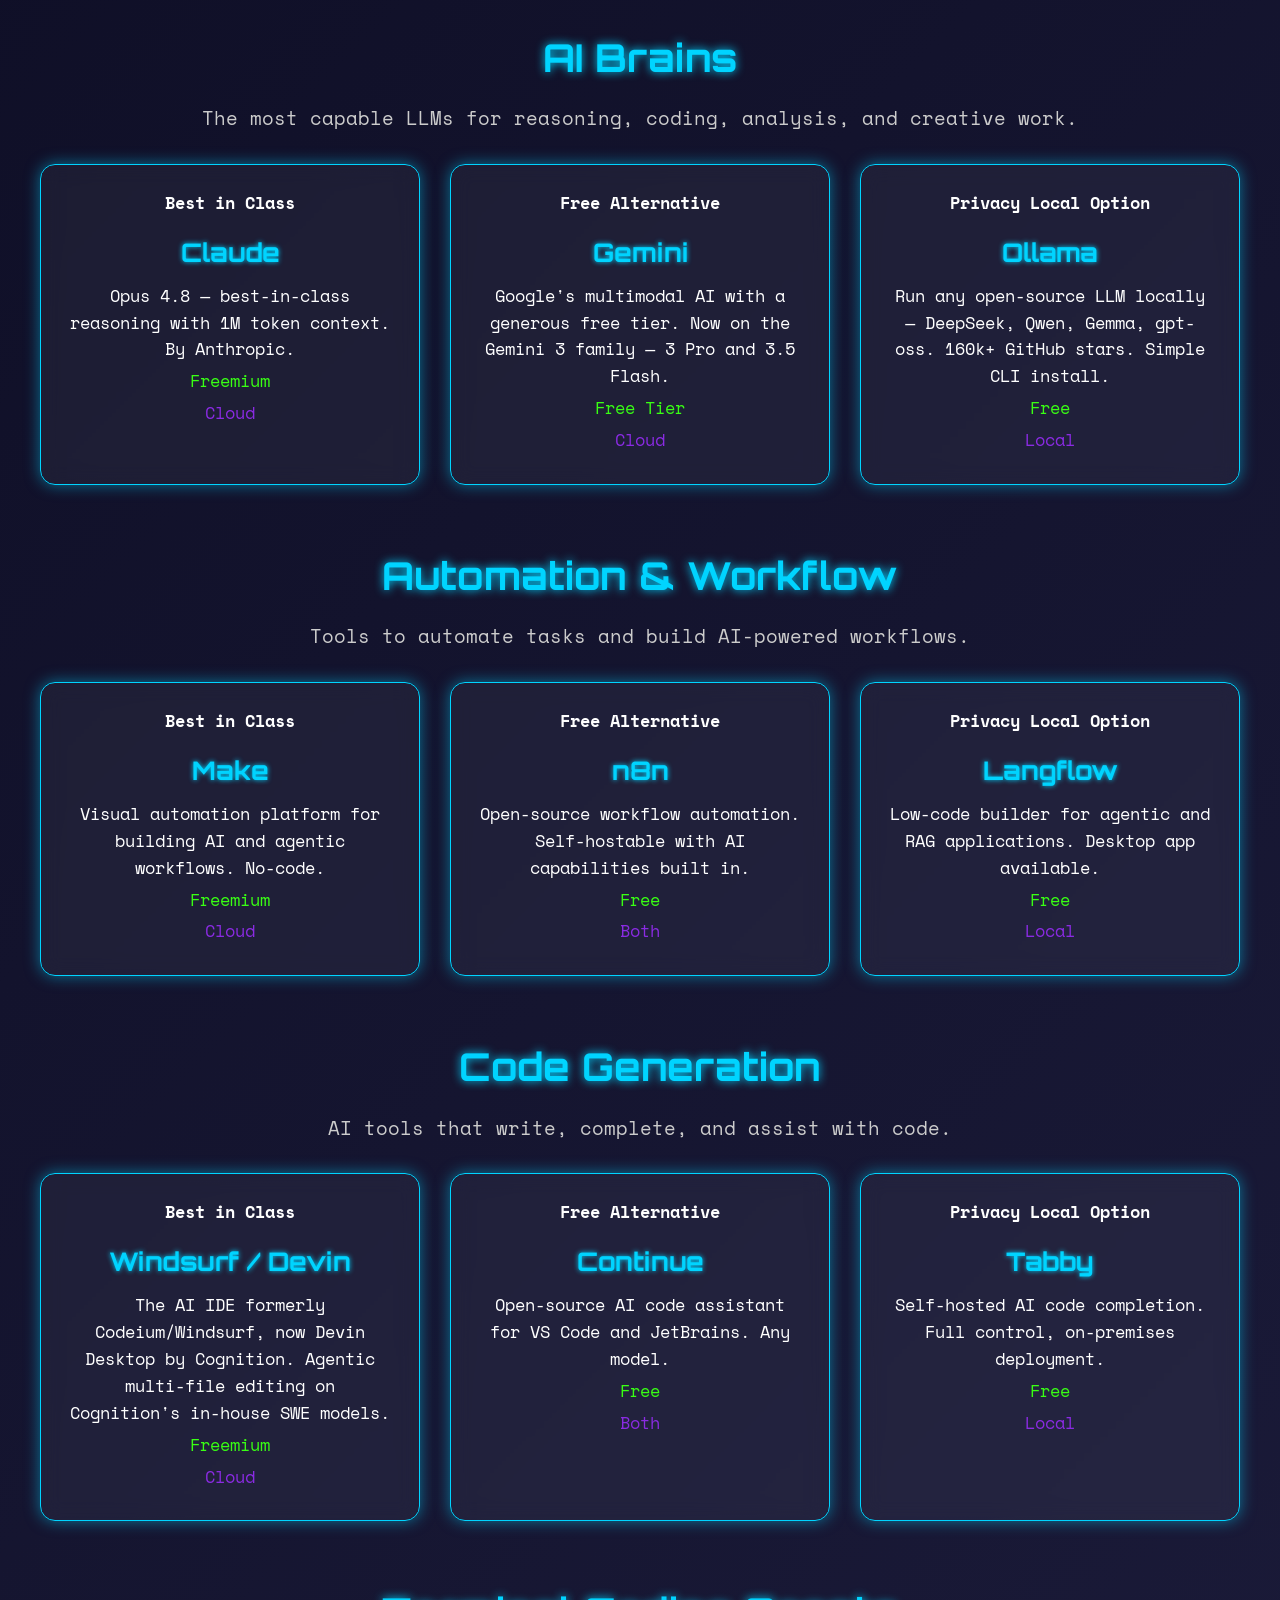
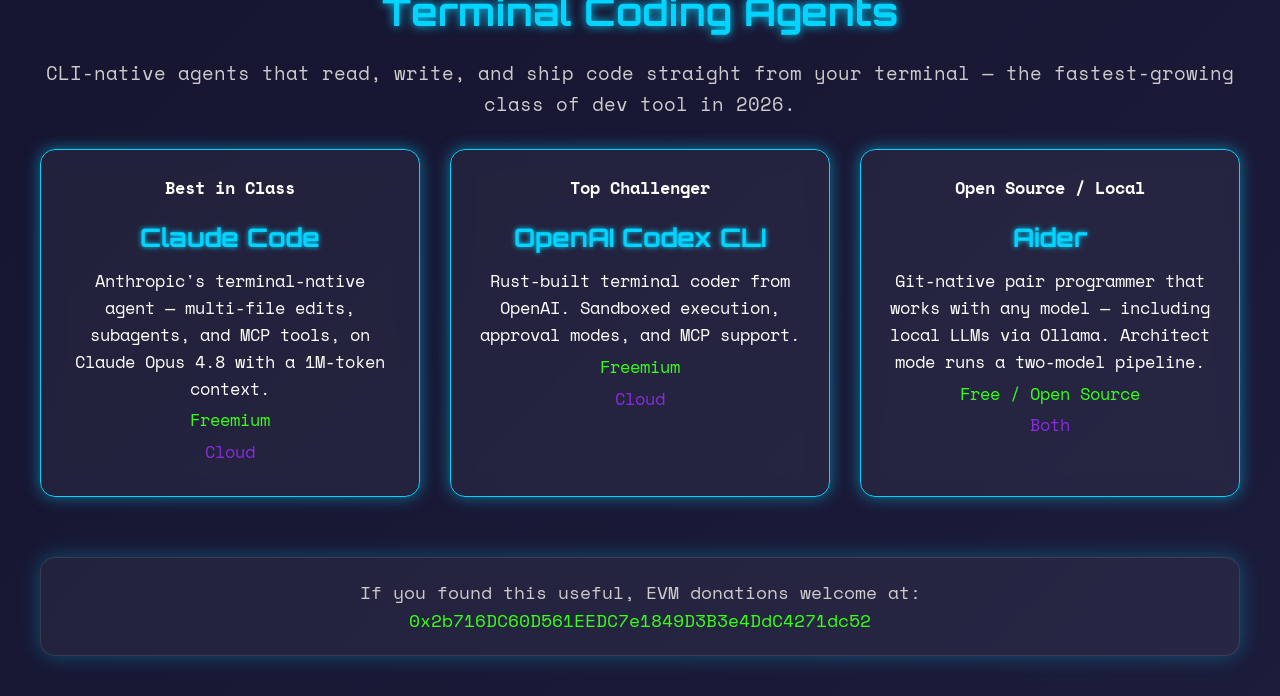
==== commit a7cc3fb2: "aitools: center the Sentiens panel Co-Authored-By: Claude Fable 5 <noreply@anthropic.com>" ====
--- a/index.html
+++ b/index.html
@@ -65,8 +65,8 @@
         <section class="category" id="mobile-ai">
             <h2>Mobile Phone AI</h2>
             <p class="desc">AI that runs on your phone — private, on-device, no cloud required.</p>
-            <div class="tools-grid">
-                <div class="tool-box">
+            <div class="tools-grid" style="grid-template-columns: minmax(280px, 400px); justify-content: center;">
+                <div class="tool-box" style="text-align: center;">
                     <a href="https://www.kejera.com/sentiens" target="_blank" rel="noopener noreferrer">
                         <p class="category-label">Offline · On-Device</p>
                         <h3>Sentiens</h3>
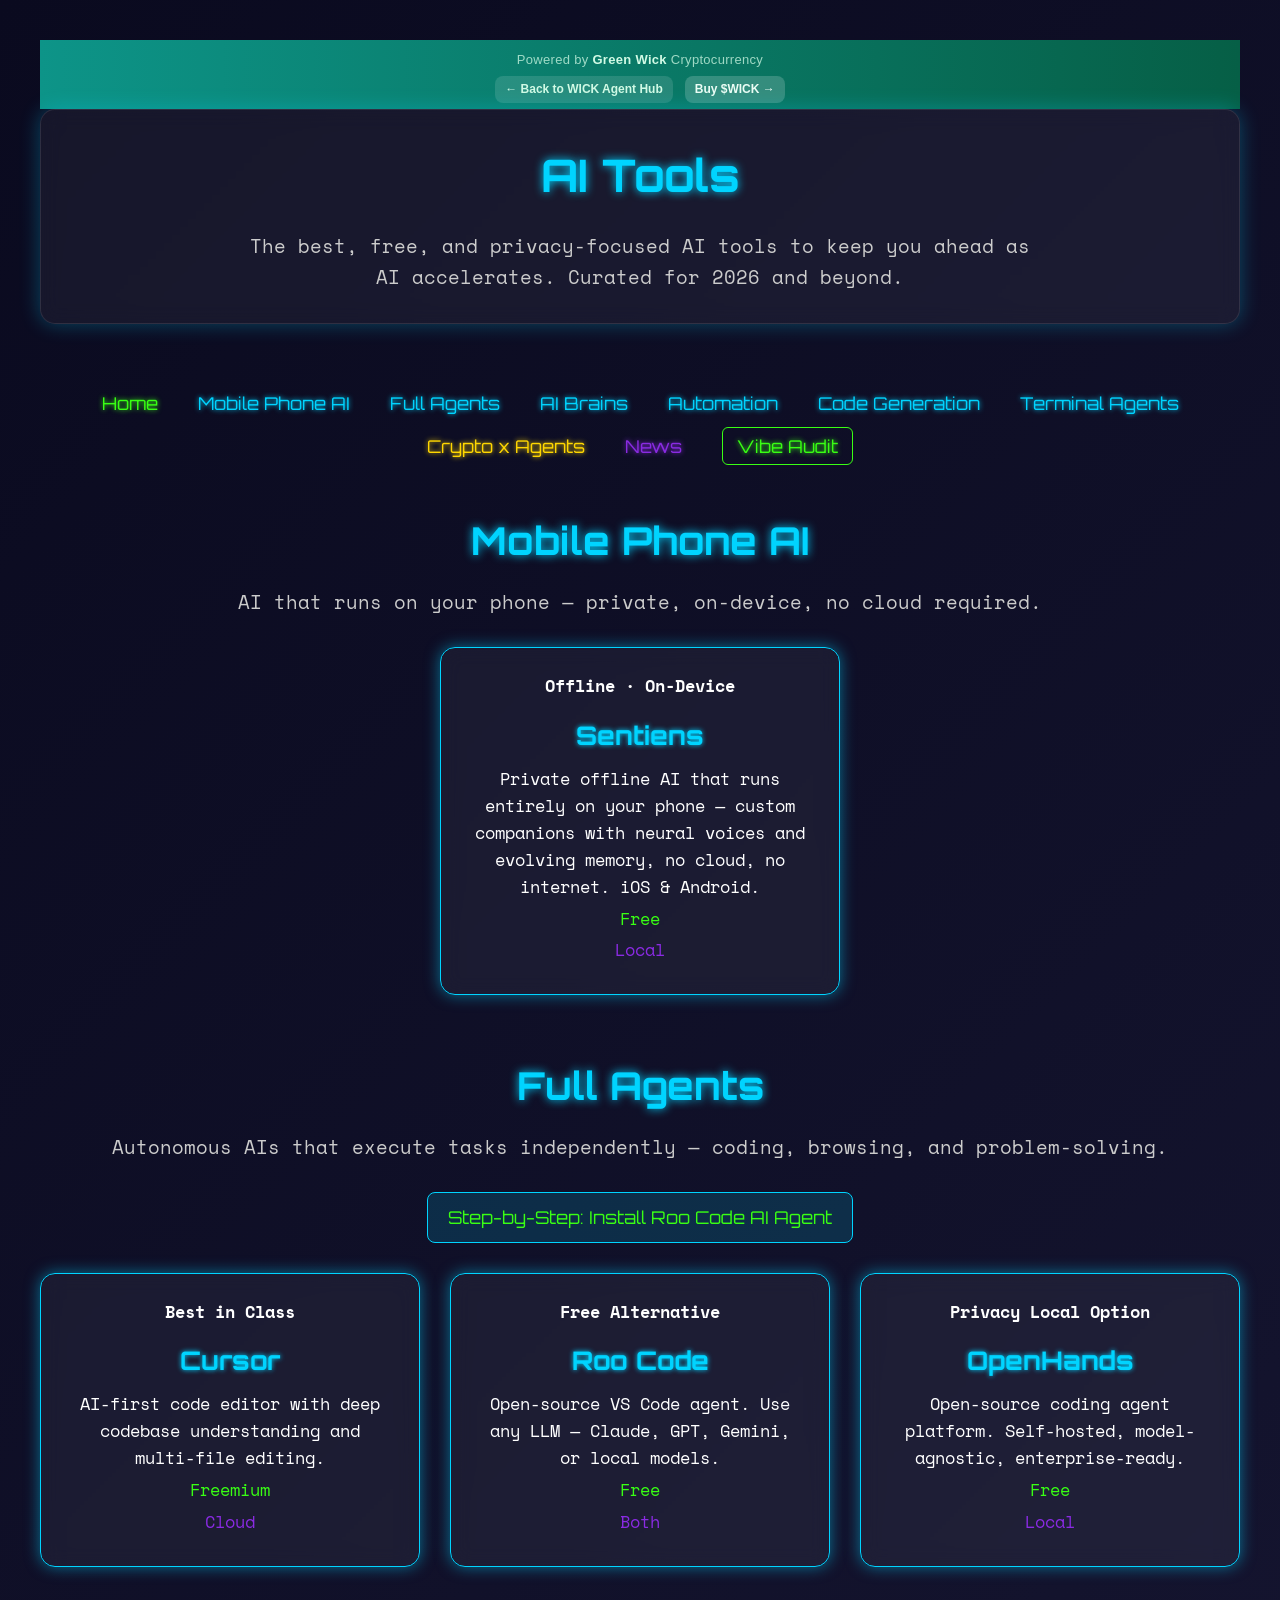
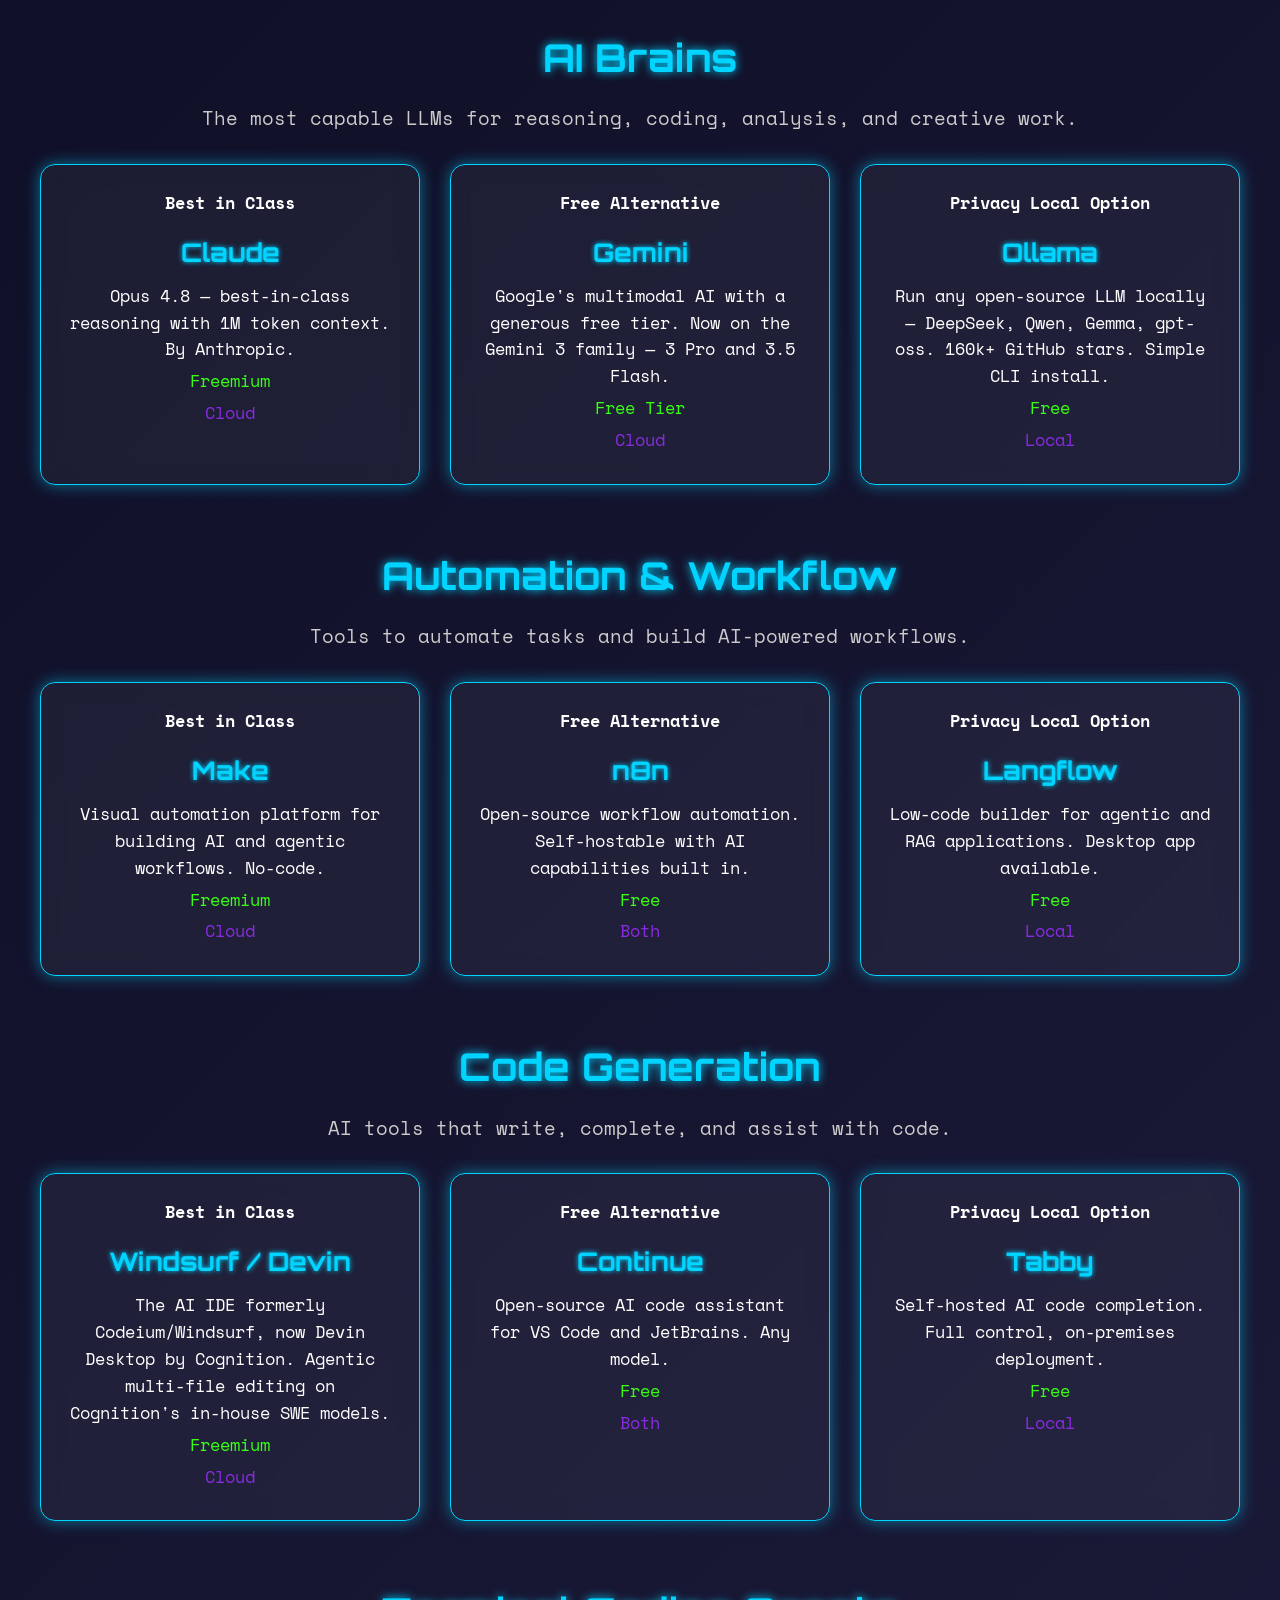
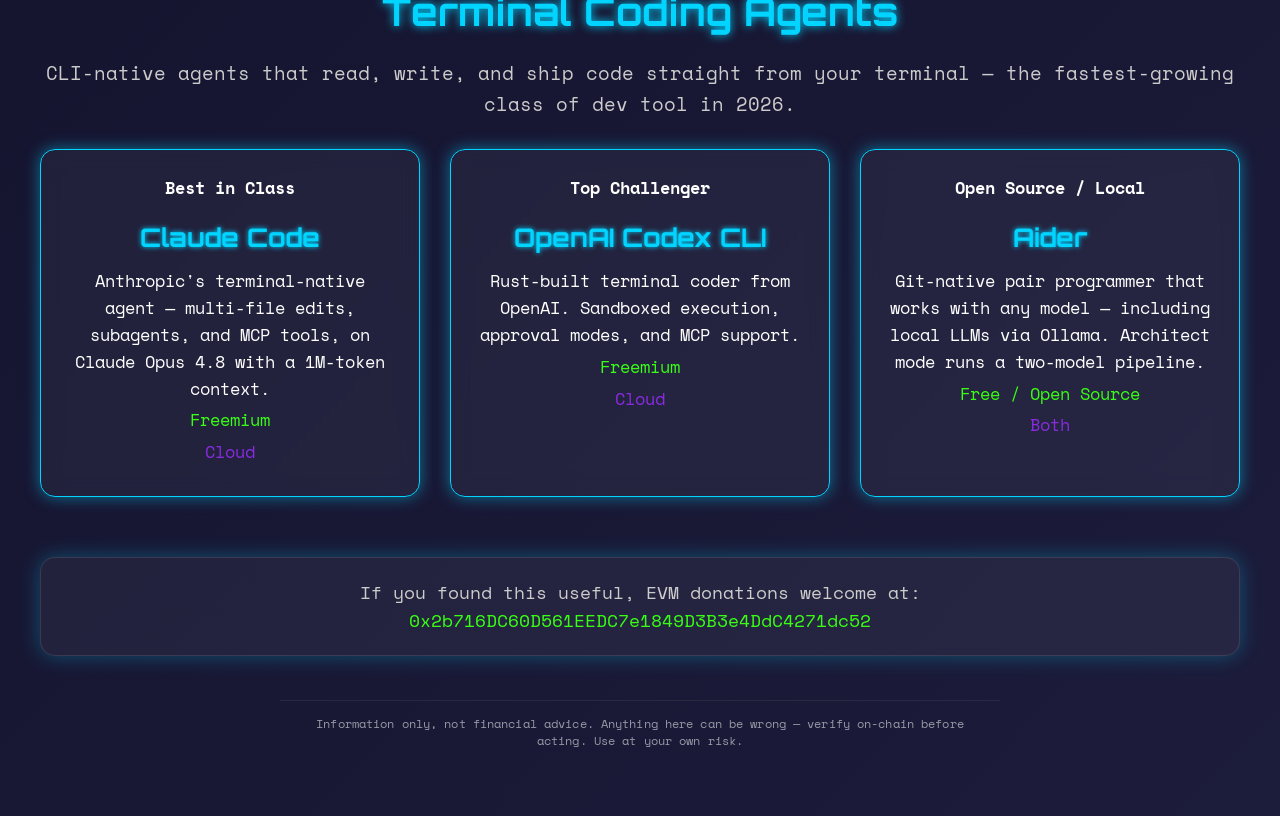
==== commit f4af4b7b: "legal: add approved wk-legal footer (T1) before </body> on all four pages — Chef-approved 2026-09-05" ====
--- a/index.html
+++ b/index.html
@@ -2,6 +2,12 @@
 <html lang="en">
 <head>
     <meta charset="UTF-8">
+<meta property="og:image" content="https://aitools.wick.pics/og.png?v=1">
+<meta property="og:image:width" content="1200">
+<meta property="og:image:height" content="630">
+<meta property="og:site_name" content="aitools.wick.pics">
+<meta name="twitter:card" content="summary_large_image">
+<meta name="twitter:image" content="https://aitools.wick.pics/og.png?v=1">
     <meta name="viewport" content="width=device-width, initial-scale=1.0">
     <meta name="description" content="AI Tools - Best in class, free, and privacy-focused AI tools across Full Agents, AI Brains, Automation, and Code Generation.">
     <meta name="keywords" content="AI tools, full agents, AI brains, automation, code generation, best AI tools, free AI tools, privacy AI tools, 2026">
@@ -11,6 +17,7 @@
     <meta property="og:description" content="Discover the best, free, and privacy-focused AI tools for 2026.">
     <meta property="og:type" content="website">
     <meta property="og:url" content="https://aitools.wick.pics">
+<link rel="canonical" href="https://aitools.wick.pics/">
     <link rel="icon" type="image/svg+xml" href="/favicon.svg">
     <title>AI Tools - Elite AI Solutions for 2026</title>
     <link rel="preconnect" href="https://fonts.googleapis.com">
@@ -65,8 +72,8 @@
         <section class="category" id="mobile-ai">
             <h2>Mobile Phone AI</h2>
             <p class="desc">AI that runs on your phone — private, on-device, no cloud required.</p>
-            <div class="tools-grid" style="grid-template-columns: minmax(280px, 400px); justify-content: center;">
-                <div class="tool-box" style="text-align: center;">
+            <div class="tools-grid" style="display: flex; justify-content: center;">
+                <div class="tool-box" style="text-align: center; max-width: 400px; width: 100%;">
                     <a href="https://www.kejera.com/sentiens" target="_blank" rel="noopener noreferrer">
                         <p class="category-label">Offline · On-Device</p>
                         <h3>Sentiens</h3>
@@ -260,5 +267,6 @@
             <p>If you found this useful, EVM donations welcome at: <br><span>0x2b716DC60D561EEDC7e1849D3B3e4DdC4271dc52</span></p>
         </footer>
     </div>
+<footer id="wk-legal" style="font:inherit;font-size:11.5px;line-height:1.55;opacity:.55;max-width:720px;margin:44px auto 26px;padding:14px 18px 0;border-top:1px solid rgba(127,127,127,.28);text-align:center;letter-spacing:.01em">Information only, not financial advice. Anything here can be wrong — verify on-chain before acting. Use at your own risk.</footer>
 </body>
 </html>
